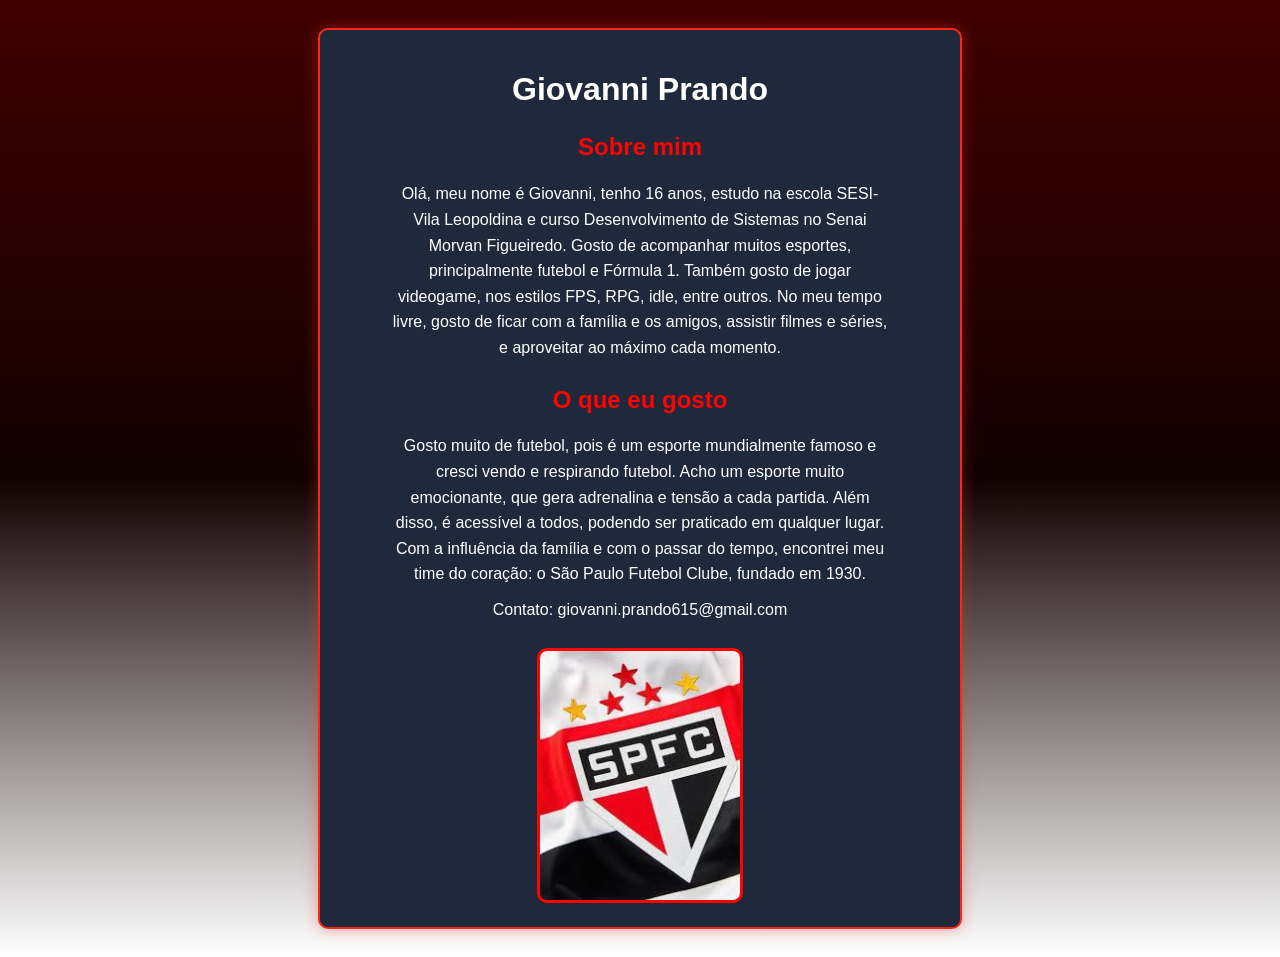
==== index.html @ 5f750972 "Primeira versão da página autoral" ====
<!doctype html>
<html lang="pt-BR">
  <head>
    <meta charset="UTF-8" />
    <meta name="viewport" content="width=device-width, initial-scale=1.0" />
    <title>Minha Página</title>
    <link rel="stylesheet" href="style.css" />
    <style>
      body {
        font-family: Arial;
        background-color: #0f172a;
        color: white;
        text-align: center;
        padding: 20px;
      }
      img {
        width: 200px;
        border-radius: 10px;
      }
      .card {
        background-color: #1e293b;
        padding: 20px;
        border-radius: 10px;
        max-width: 600px;
        margin: auto;
      }
    </style>
  </head>

  <body>
    <div class="card">
      <h1>Giovanni Prando</h1>
      <h2>Sobre mim</h2>
      <p>
        Olá, meu nome é Giovanni, tenho 16 anos, estudo na escola SESI-Vila
        Leopoldina e curso Desenvolvimento de Sistemas no Senai Morvan
        Figueiredo. Gosto de acompanhar muitos esportes, principalmente futebol
        e Fórmula 1. Também gosto de jogar videogame, nos estilos FPS, RPG,
        idle, entre outros. No meu tempo livre, gosto de ficar com a família e
        os amigos, assistir filmes e séries, e aproveitar ao máximo cada
        momento.
      </p>
      <h2>O que eu gosto</h2>
      <p>
        Gosto muito de futebol, pois é um esporte mundialmente famoso e cresci
        vendo e respirando futebol. Acho um esporte muito emocionante, que gera
        adrenalina e tensão a cada partida. Além disso, é acessível a todos,
        podendo ser praticado em qualquer lugar. Com a influência da família e
        com o passar do tempo, encontrei meu time do coração: o São Paulo
        Futebol Clube, fundado em 1930.
      </p>
      <p>Contato: giovanni.prando615@gmail.com</p>
      <a href="https://www.saopaulofc.net/" target="_blank">
        <img src="./img/SP.png" alt="Logo São Paulo Futebol Clube" />
      </a>
    </div>
  </body>
</html>
---- style.css ----
p {
  max-width: 500px;
  margin: 10px auto;
  line-height: 1.6;
}

.card {
  border: 2px solid #f82819;
  box-shadow: 0 0 15px rgba(248, 40, 25, 0.4);
  transition: box-shadow 0.3s ease;
}

.card:hover {
  box-shadow: 0 0 25px rgba(248, 40, 25, 0.7);
}

img {
  width: 200px;
  border-radius: 10px;
  margin-top: 15px;
  border: 3px solid #ff0202;
  transition: transform 0.3s ease;
}

img:hover {
  transform: scale(1.05);
}

h2 {
  margin-top: 25px;
  color: #ff0202;
}

body {
  background: linear-gradient(#3f0000, #110101, #ffffff);
}
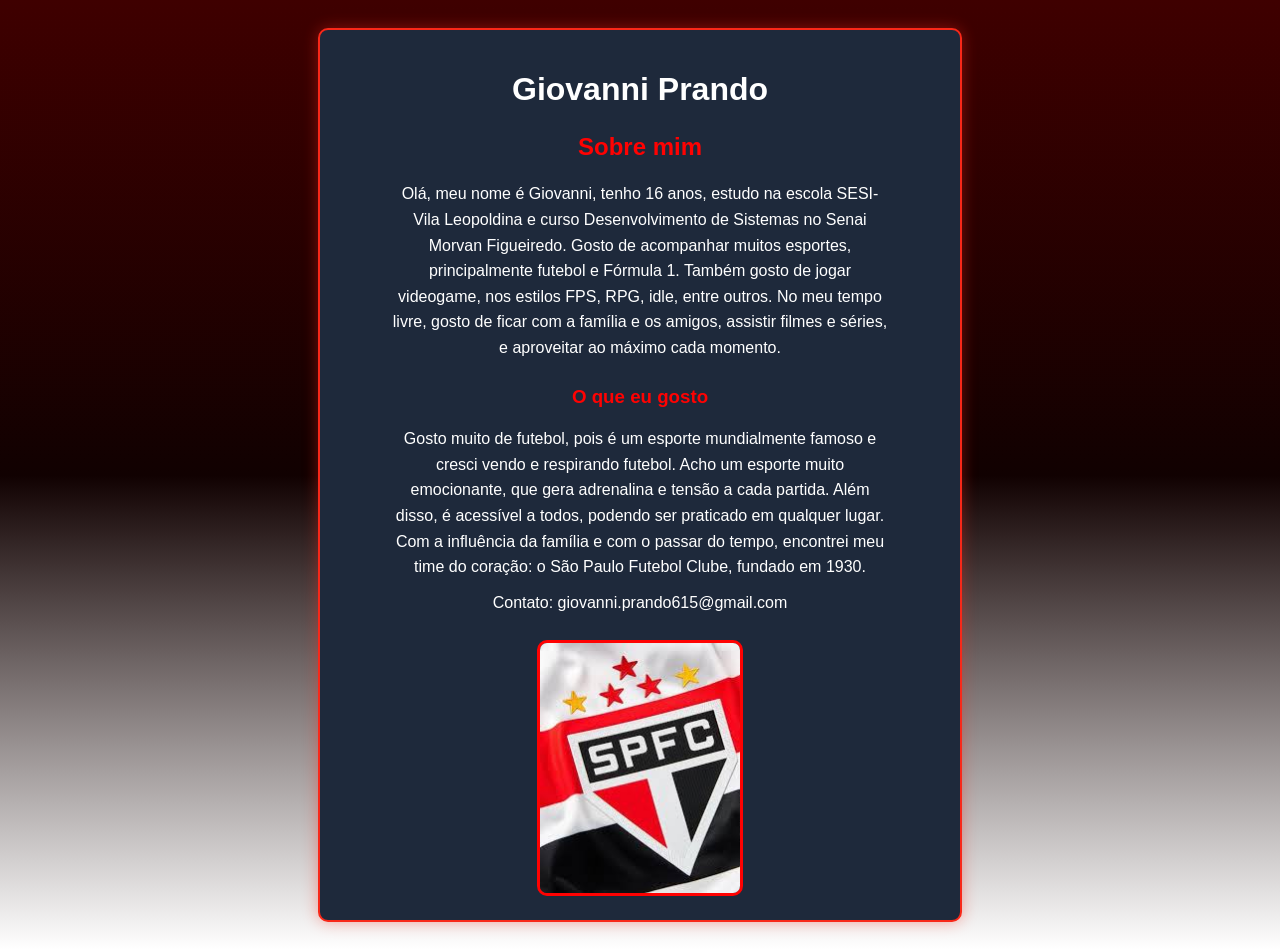
==== commit 201dccd0: "corrige erros de digitação e melhora CSS" ====
--- a/index.html
+++ b/index.html
@@ -40,7 +40,7 @@
         os amigos, assistir filmes e séries, e aproveitar ao máximo cada
         momento.
       </p>
-      <h2>O que eu gosto</h2>
+      <h3>O que eu gosto</h3>
       <p>
         Gosto muito de futebol, pois é um esporte mundialmente famoso e cresci
         vendo e respirando futebol. Acho um esporte muito emocionante, que gera
--- a/style.css
+++ b/style.css
@@ -26,7 +26,8 @@
   transform: scale(1.05);
 }
 
-h2 {
+h2,
+h3 {
   margin-top: 25px;
   color: #ff0202;
 }
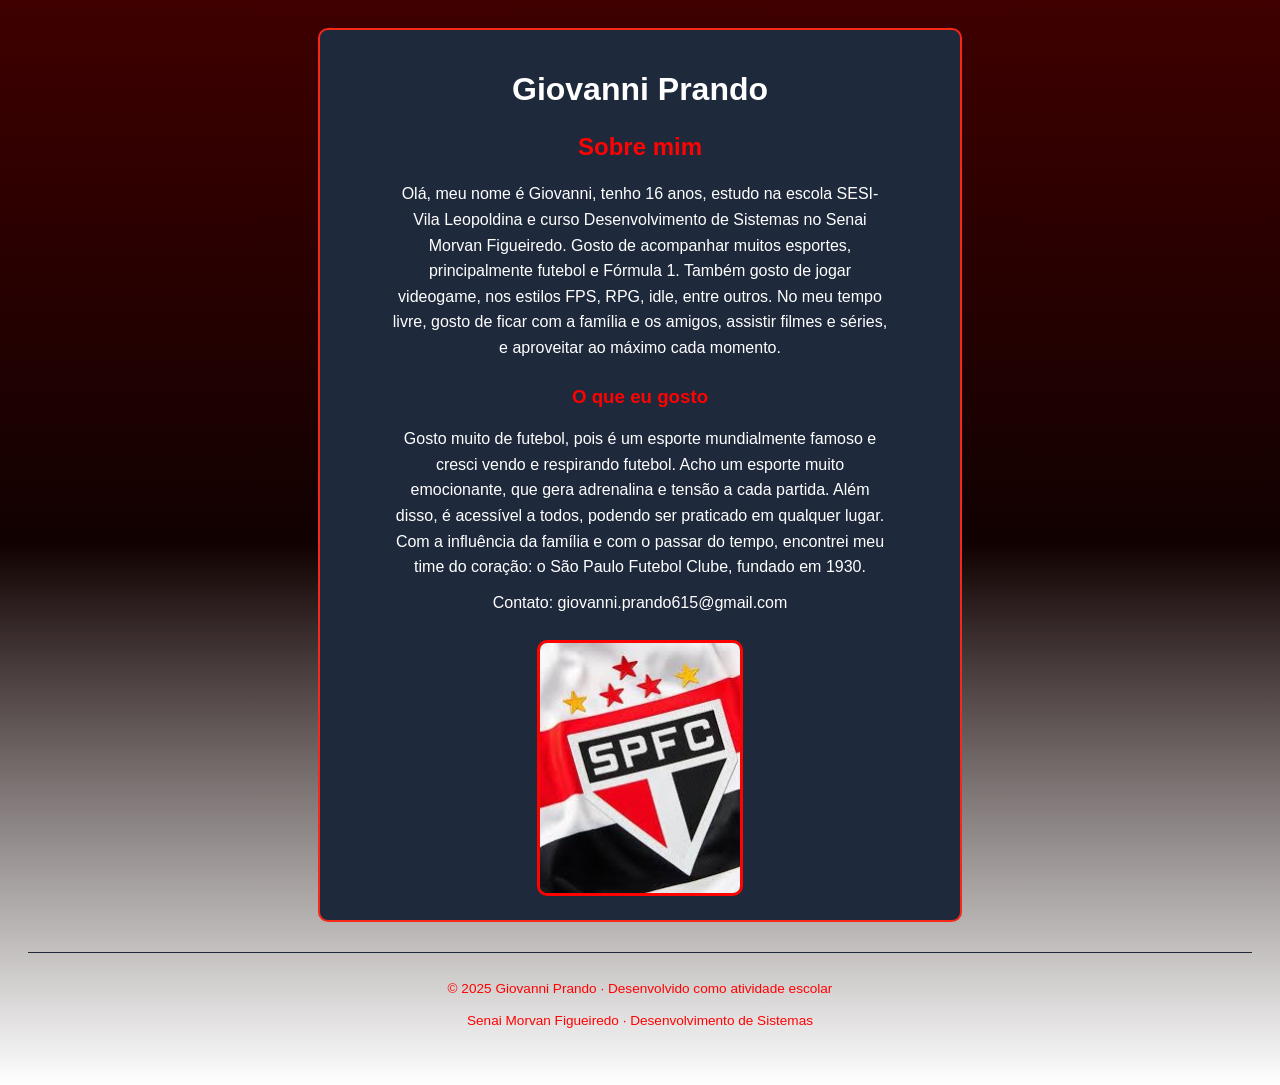
==== commit 9defd377: "adiciona footer à página" ====
--- a/index.html
+++ b/index.html
@@ -54,5 +54,9 @@
         <img src="./img/SP.png" alt="Logo São Paulo Futebol Clube" />
       </a>
     </div>
+    <footer>
+      <p>© 2025 Giovanni Prando · Desenvolvido como atividade escolar</p>
+      <p>Senai Morvan Figueiredo · Desenvolvimento de Sistemas</p>
+    </footer>
   </body>
 </html>
--- a/style.css
+++ b/style.css
@@ -6,12 +6,6 @@
 
 .card {
   border: 2px solid #f82819;
-  box-shadow: 0 0 15px rgba(248, 40, 25, 0.4);
-  transition: box-shadow 0.3s ease;
-}
-
-.card:hover {
-  box-shadow: 0 0 25px rgba(248, 40, 25, 0.7);
 }
 
 img {
@@ -35,3 +29,11 @@
 body {
   background: linear-gradient(#3f0000, #110101, #ffffff);
 }
+
+footer {
+  margin-top: 30px;
+  padding: 15px;
+  color: #ff0303;
+  font-size: 0.85rem;
+  border-top: 1px solid #1e293b;
+}
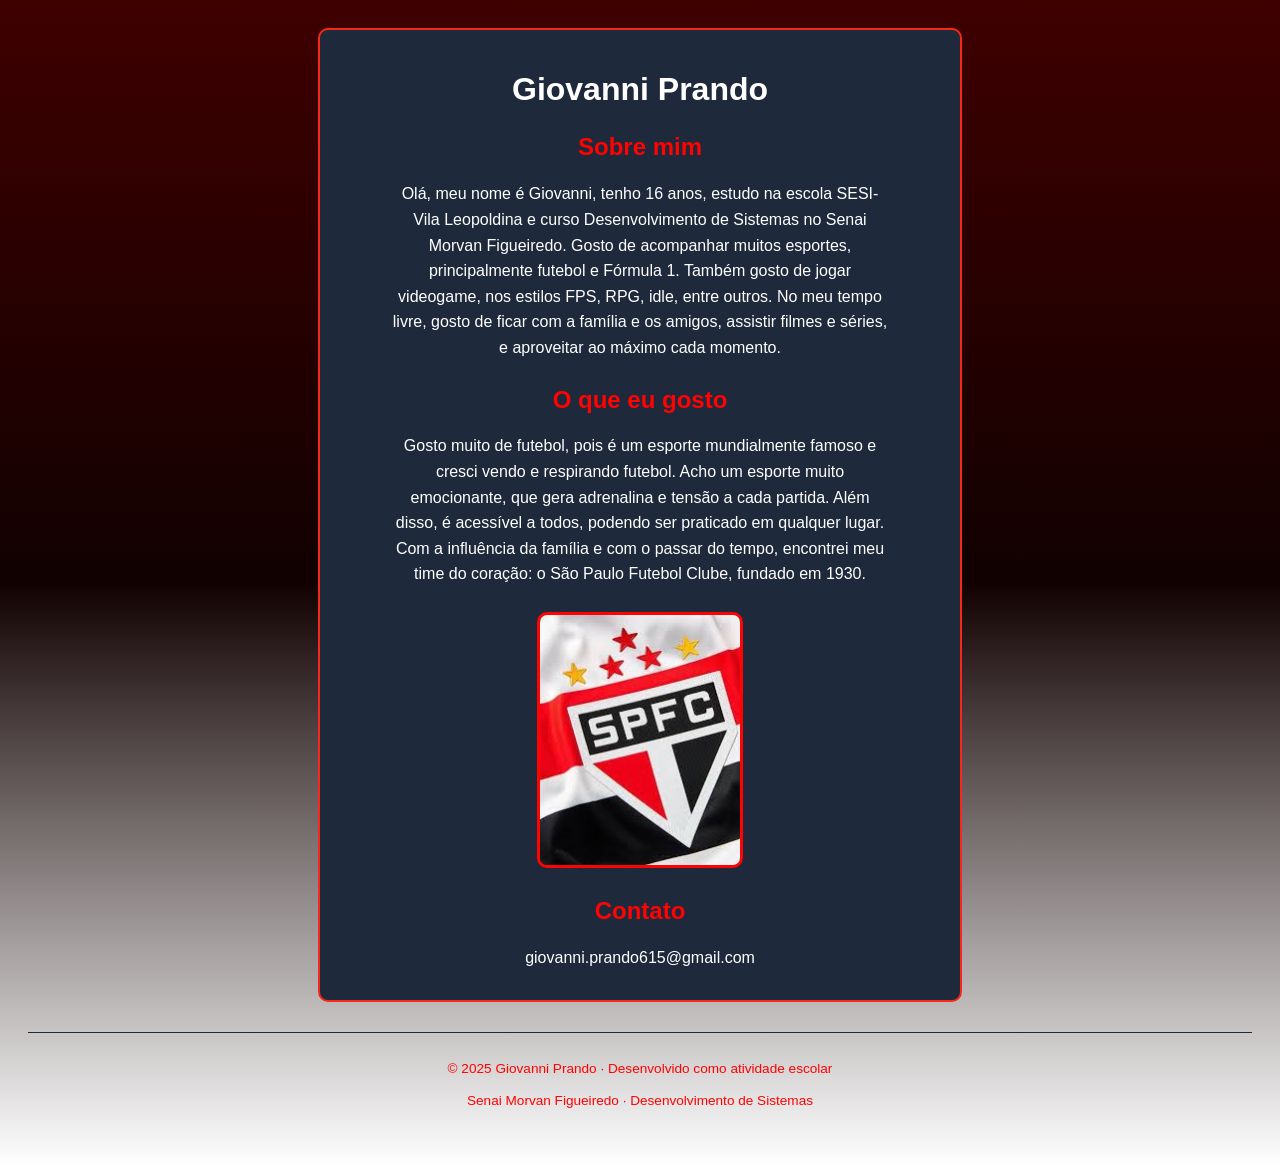
==== commit 5eaf58d1: "foi melhorado estrutura semântica do HTML" ====
--- a/index.html
+++ b/index.html
@@ -26,34 +26,44 @@
       }
     </style>
   </head>
-
   <body>
-    <div class="card">
-      <h1>Giovanni Prando</h1>
-      <h2>Sobre mim</h2>
-      <p>
-        Olá, meu nome é Giovanni, tenho 16 anos, estudo na escola SESI-Vila
-        Leopoldina e curso Desenvolvimento de Sistemas no Senai Morvan
-        Figueiredo. Gosto de acompanhar muitos esportes, principalmente futebol
-        e Fórmula 1. Também gosto de jogar videogame, nos estilos FPS, RPG,
-        idle, entre outros. No meu tempo livre, gosto de ficar com a família e
-        os amigos, assistir filmes e séries, e aproveitar ao máximo cada
-        momento.
-      </p>
-      <h3>O que eu gosto</h3>
-      <p>
-        Gosto muito de futebol, pois é um esporte mundialmente famoso e cresci
-        vendo e respirando futebol. Acho um esporte muito emocionante, que gera
-        adrenalina e tensão a cada partida. Além disso, é acessível a todos,
-        podendo ser praticado em qualquer lugar. Com a influência da família e
-        com o passar do tempo, encontrei meu time do coração: o São Paulo
-        Futebol Clube, fundado em 1930.
-      </p>
-      <p>Contato: giovanni.prando615@gmail.com</p>
-      <a href="https://www.saopaulofc.net/" target="_blank">
-        <img src="./img/SP.png" alt="Logo São Paulo Futebol Clube" />
-      </a>
-    </div>
+    <main>
+      <div class="card">
+        <header>
+          <h1>Giovanni Prando</h1>
+        </header>
+        <section>
+          <h2>Sobre mim</h2>
+          <p>
+            Olá, meu nome é Giovanni, tenho 16 anos, estudo na escola SESI-Vila
+            Leopoldina e curso Desenvolvimento de Sistemas no Senai Morvan
+            Figueiredo. Gosto de acompanhar muitos esportes, principalmente
+            futebol e Fórmula 1. Também gosto de jogar videogame, nos estilos
+            FPS, RPG, idle, entre outros. No meu tempo livre, gosto de ficar com
+            a família e os amigos, assistir filmes e séries, e aproveitar ao
+            máximo cada momento.
+          </p>
+        </section>
+        <section>
+          <h2>O que eu gosto</h2>
+          <p>
+            Gosto muito de futebol, pois é um esporte mundialmente famoso e
+            cresci vendo e respirando futebol. Acho um esporte muito
+            emocionante, que gera adrenalina e tensão a cada partida. Além
+            disso, é acessível a todos, podendo ser praticado em qualquer lugar.
+            Com a influência da família e com o passar do tempo, encontrei meu
+            time do coração: o São Paulo Futebol Clube, fundado em 1930.
+          </p>
+          <a href="https://www.saopaulofc.net/" target="_blank">
+            <img src="./img/SP.png" alt="Logo São Paulo Futebol Clube" />
+          </a>
+        </section>
+        <section>
+          <h2>Contato</h2>
+          <p>giovanni.prando615@gmail.com</p>
+        </section>
+      </div>
+    </main>
     <footer>
       <p>© 2025 Giovanni Prando · Desenvolvido como atividade escolar</p>
       <p>Senai Morvan Figueiredo · Desenvolvimento de Sistemas</p>
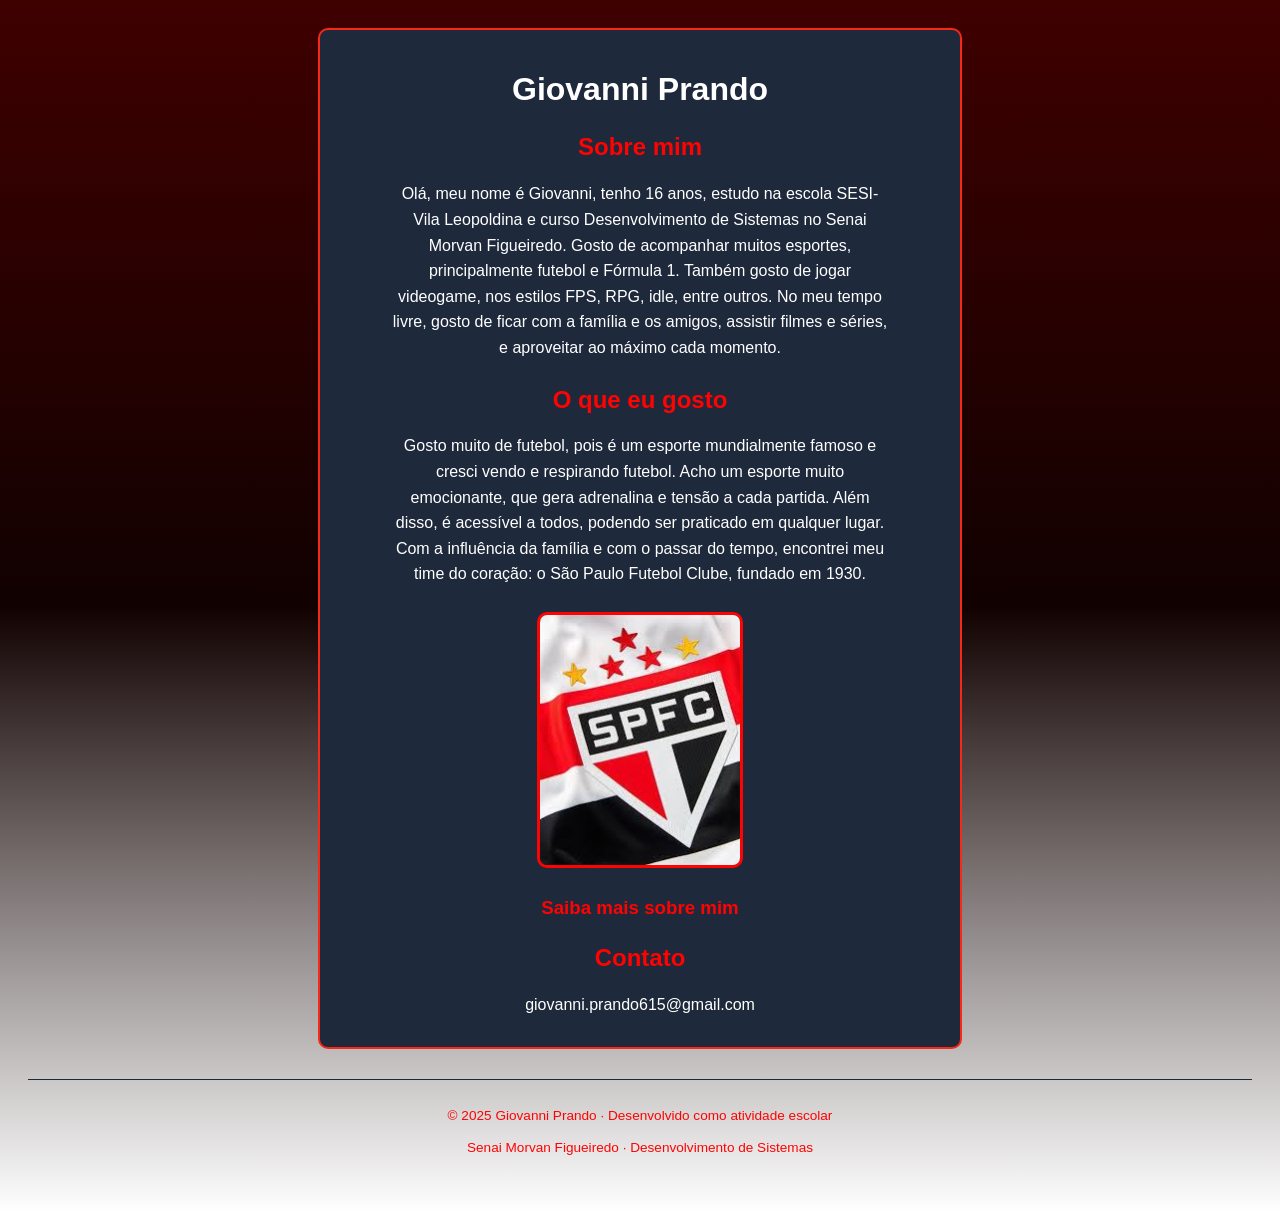
==== commit de5d5033: "Atualizações do dia" ====
--- a/index.html
+++ b/index.html
@@ -55,8 +55,12 @@
             time do coração: o São Paulo Futebol Clube, fundado em 1930.
           </p>
           <a href="https://www.saopaulofc.net/" target="_blank">
-            <img src="./img/SP.png" alt="Logo São Paulo Futebol Clube" />
+            <img src="./img/image.png" alt="Logo São Paulo Futebol Clube" />
           </a>
+        </section>
+        <section>
+          <h3>Saiba mais sobre mim</h3>
+          <a href="./"><p></p></a>
         </section>
         <section>
           <h2>Contato</h2>
--- a/style.css
+++ b/style.css
@@ -6,6 +6,10 @@
 
 .card {
   border: 2px solid #f82819;
+  transition: box-shadow 0.3s ease;
+}
+.card:hover {
+  box-shadow: 0 0 25px rgba(248, 40, 25, 0.7);
 }
 
 img {
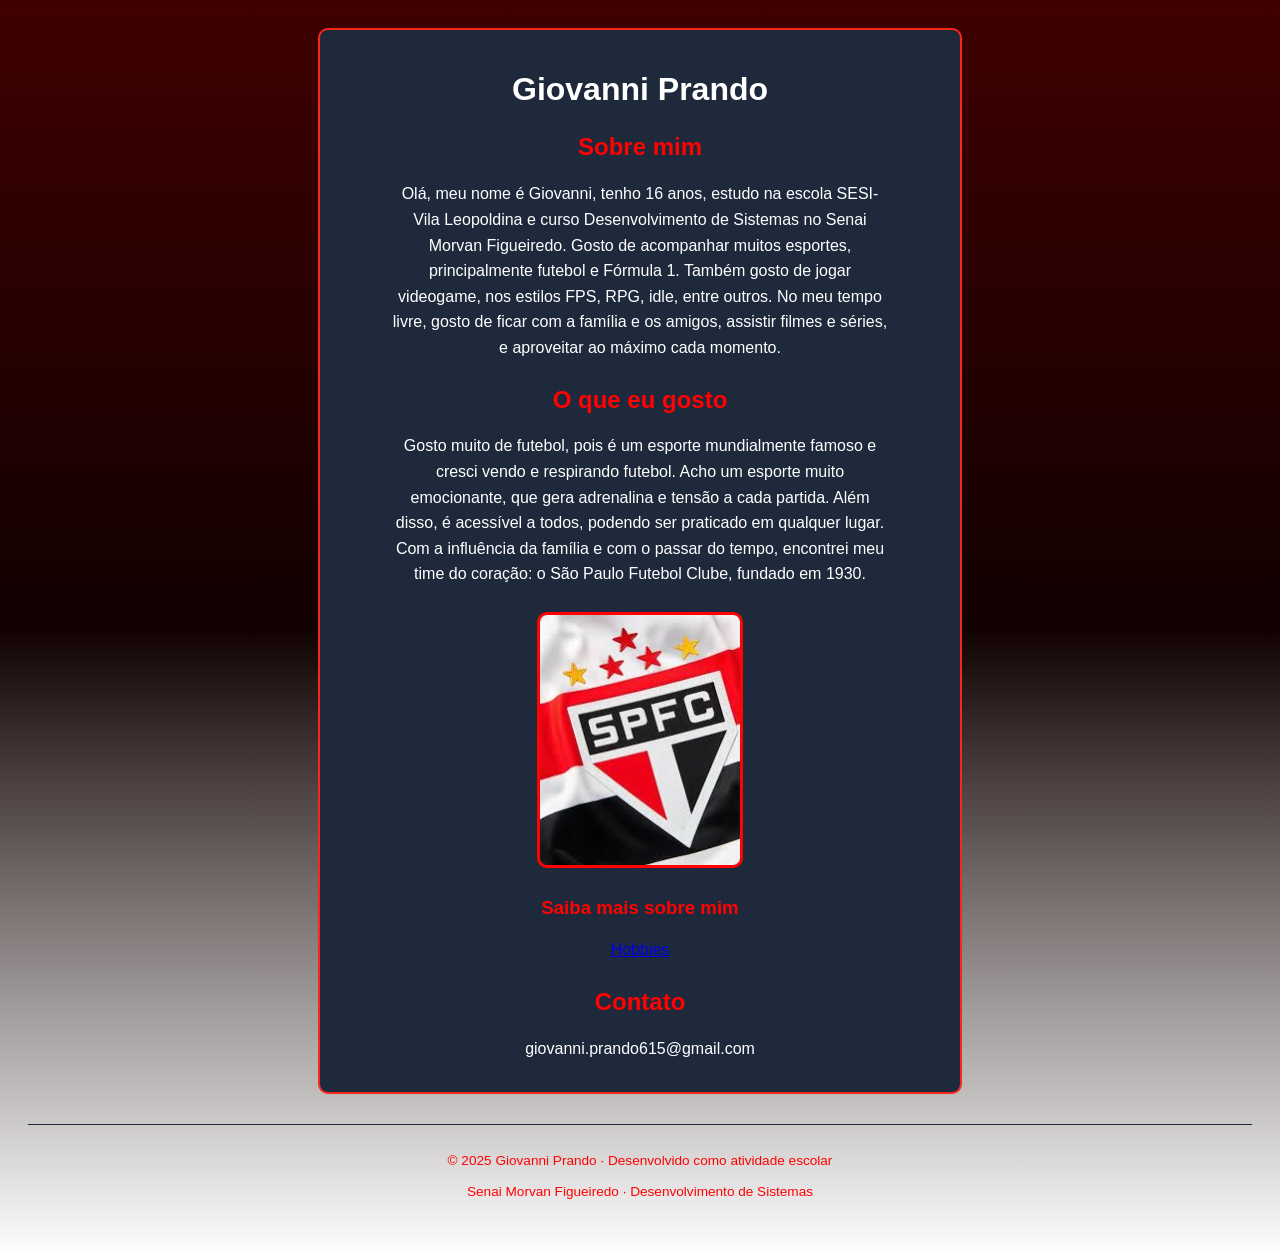
==== commit ec3ae7a6: "Adicionando css da nova pagina e atualização na pagina inicial" ====
--- a/index.html
+++ b/index.html
@@ -58,9 +58,9 @@
             <img src="./img/image.png" alt="Logo São Paulo Futebol Clube" />
           </a>
         </section>
-        <section>
-          <h3>Saiba mais sobre mim</h3>
-          <a href="./"><p></p></a>
+        <h3>Saiba mais sobre mim</h3>
+        <section class="Saiba+">
+          <a href="./saibamais.html"><p>Hobbies</p></a>
         </section>
         <section>
           <h2>Contato</h2>
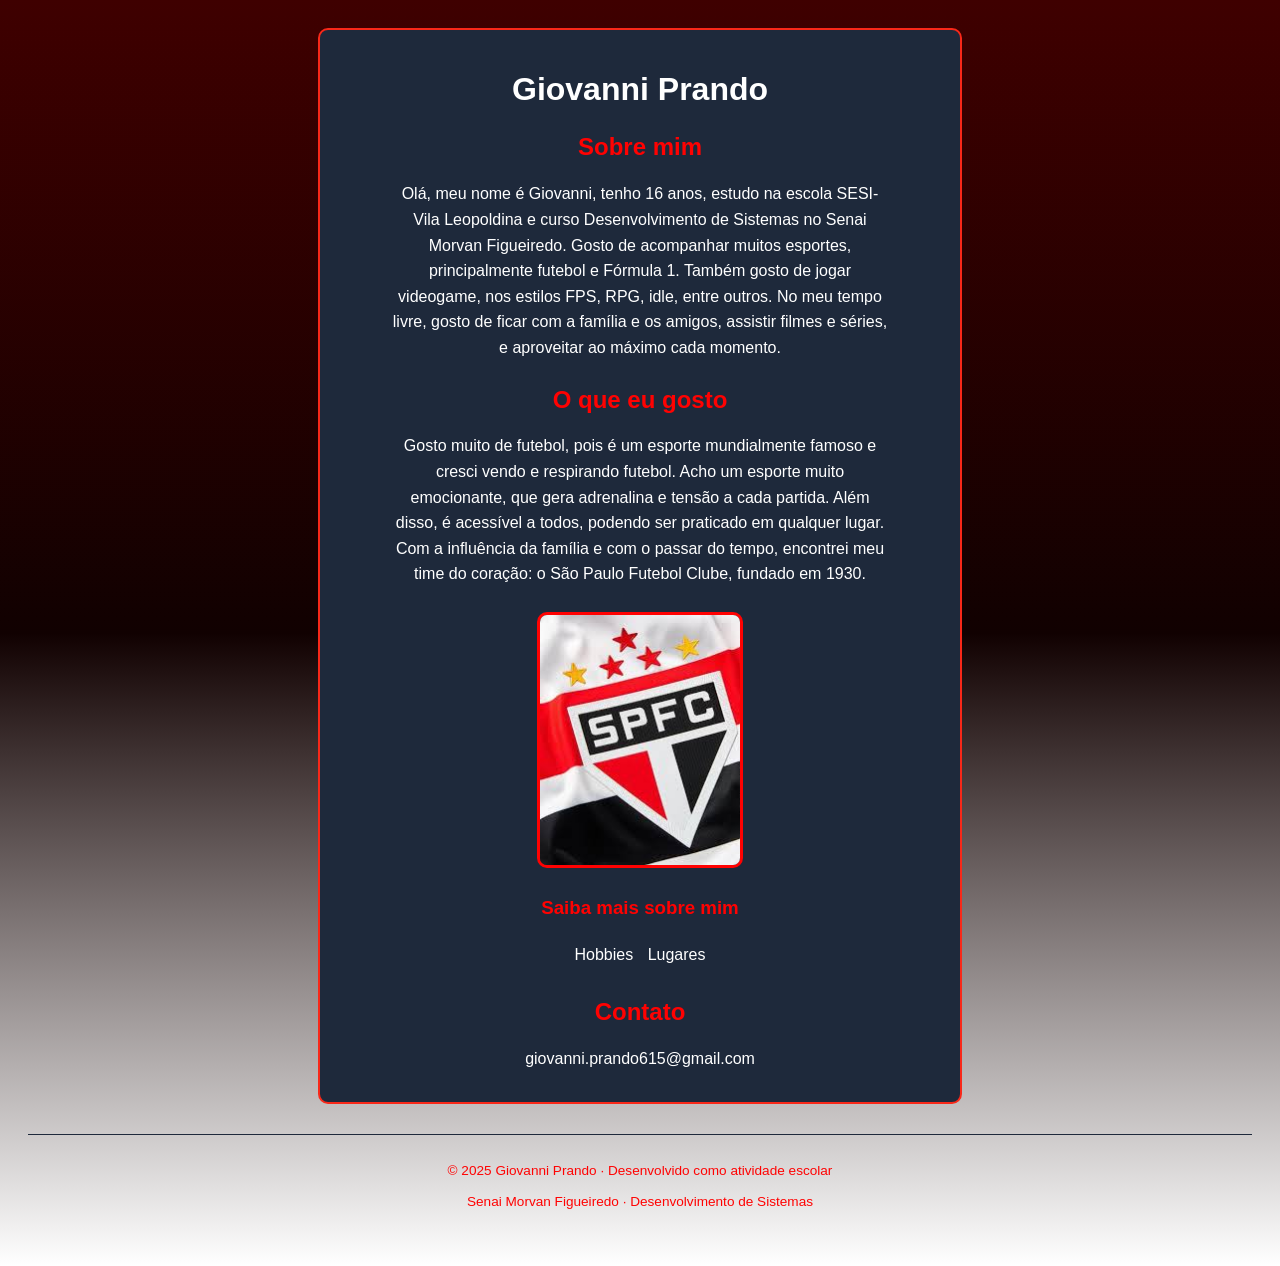
==== commit b4f336dc: "Atualização da página autoral com novas páginas(incompletas)" ====
--- a/index.html
+++ b/index.html
@@ -59,10 +59,11 @@
           </a>
         </section>
         <h3>Saiba mais sobre mim</h3>
-        <section class="Saiba+">
-          <a href="./saibamais.html"><p>Hobbies</p></a>
+        <section class="saiba-mais">
+          <a href="./hobbies.html"><p>Hobbies</p></a>
+          <a href="./viagem.html"><p>Lugares</p></a>
         </section>
-        <section>
+        <section class="contato">
           <h2>Contato</h2>
           <p>giovanni.prando615@gmail.com</p>
         </section>
--- a/style.css
+++ b/style.css
@@ -41,3 +41,14 @@
   font-size: 0.85rem;
   border-top: 1px solid #1e293b;
 }
+
+.saiba-mais a {
+  color: rgb(255, 255, 255);
+  text-decoration: none;
+  margin: 5px;
+  display: inline-block;
+}
+
+.saiba-mais p {
+  margin: 0;
+}
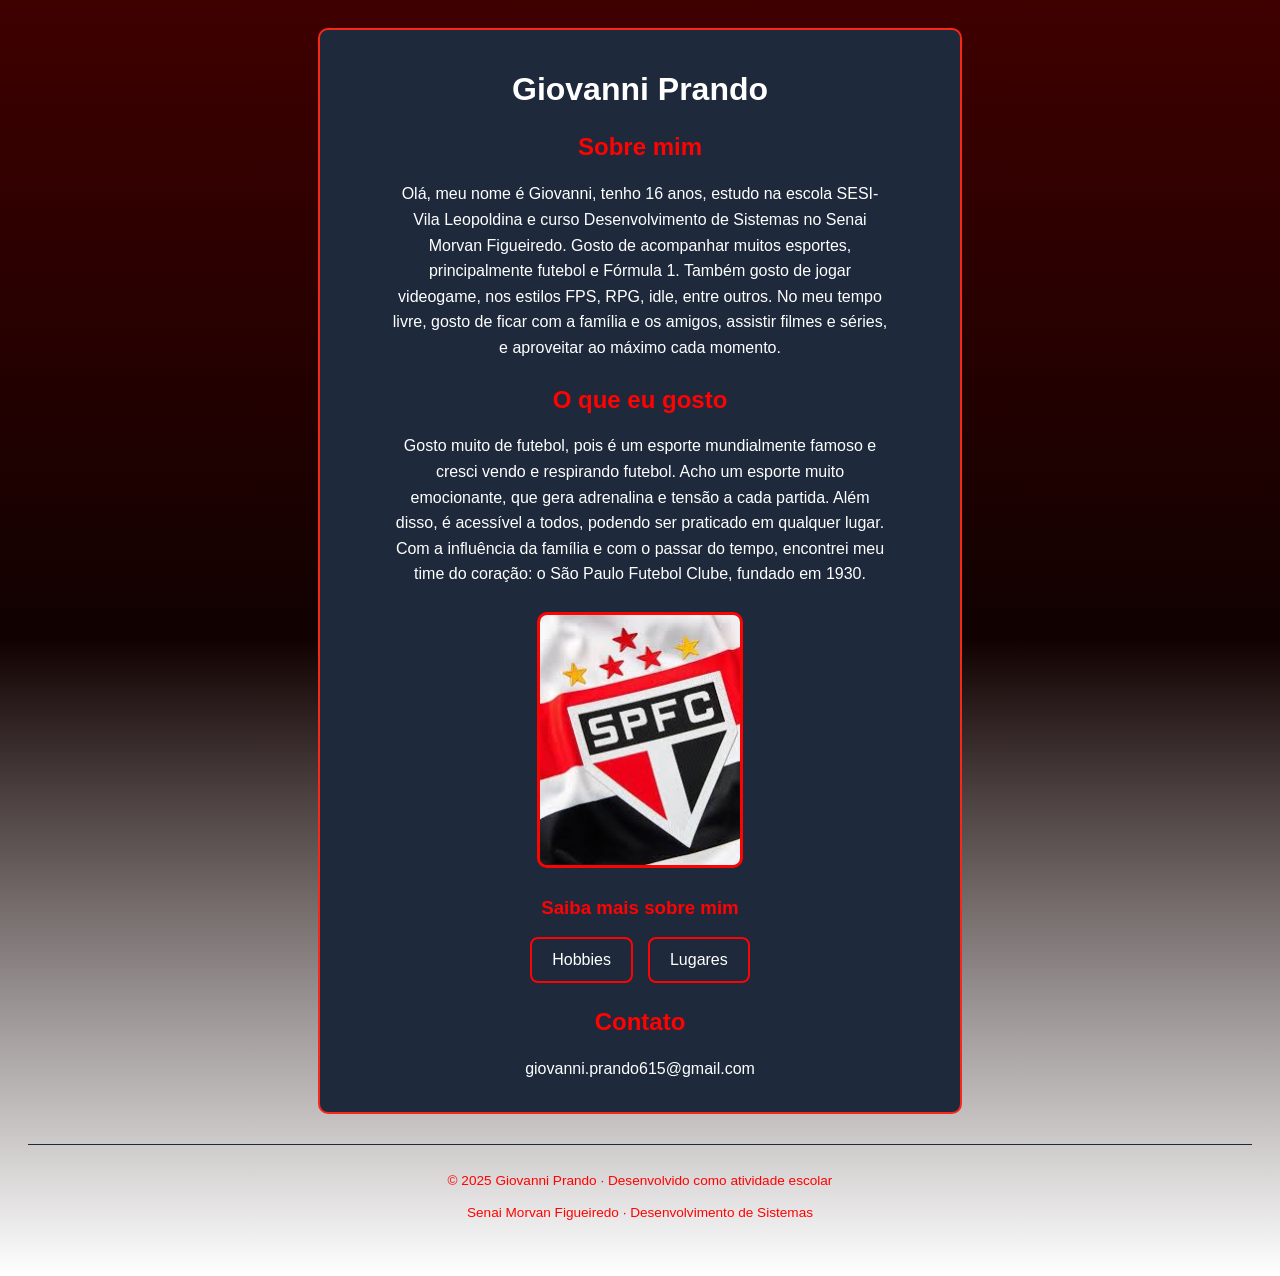
==== commit 776fdadd: "Mudança geral no design da pagina de hobbies, apliquei botões a tela inicial" ====
--- a/index.html
+++ b/index.html
@@ -57,11 +57,10 @@
           <a href="https://www.saopaulofc.net/" target="_blank">
             <img src="./img/image.png" alt="Logo São Paulo Futebol Clube" />
           </a>
-        </section>
-        <h3>Saiba mais sobre mim</h3>
+           <h3>Saiba mais sobre mim</h3>
         <section class="saiba-mais">
-          <a href="./hobbies.html"><p>Hobbies</p></a>
-          <a href="./viagem.html"><p>Lugares</p></a>
+        <a href="./hobbies.html" class="botao">Hobbies</a>
+        <a href="./viagem.html" class="botao">Lugares</a>
         </section>
         <section class="contato">
           <h2>Contato</h2>
--- a/style.css
+++ b/style.css
@@ -42,13 +42,24 @@
   border-top: 1px solid #1e293b;
 }
 
-.saiba-mais a {
-  color: rgb(255, 255, 255);
-  text-decoration: none;
-  margin: 5px;
-  display: inline-block;
+.saiba-mais {
+  display: flex;
+  justify-content: center;
+  gap: 15px;
+  margin-top: 10px;
 }
 
-.saiba-mais p {
-  margin: 0;
+.botao {
+  display: inline-block;
+  padding: 12px 20px;
+  border: 2px solid #ff0202;
+  border-radius: 8px;
+  color: white;
+  text-decoration: none;
+  transition: 0.3s;
 }
+
+.botao:hover {
+  background-color: #ff0202;
+  color: white;
+}
